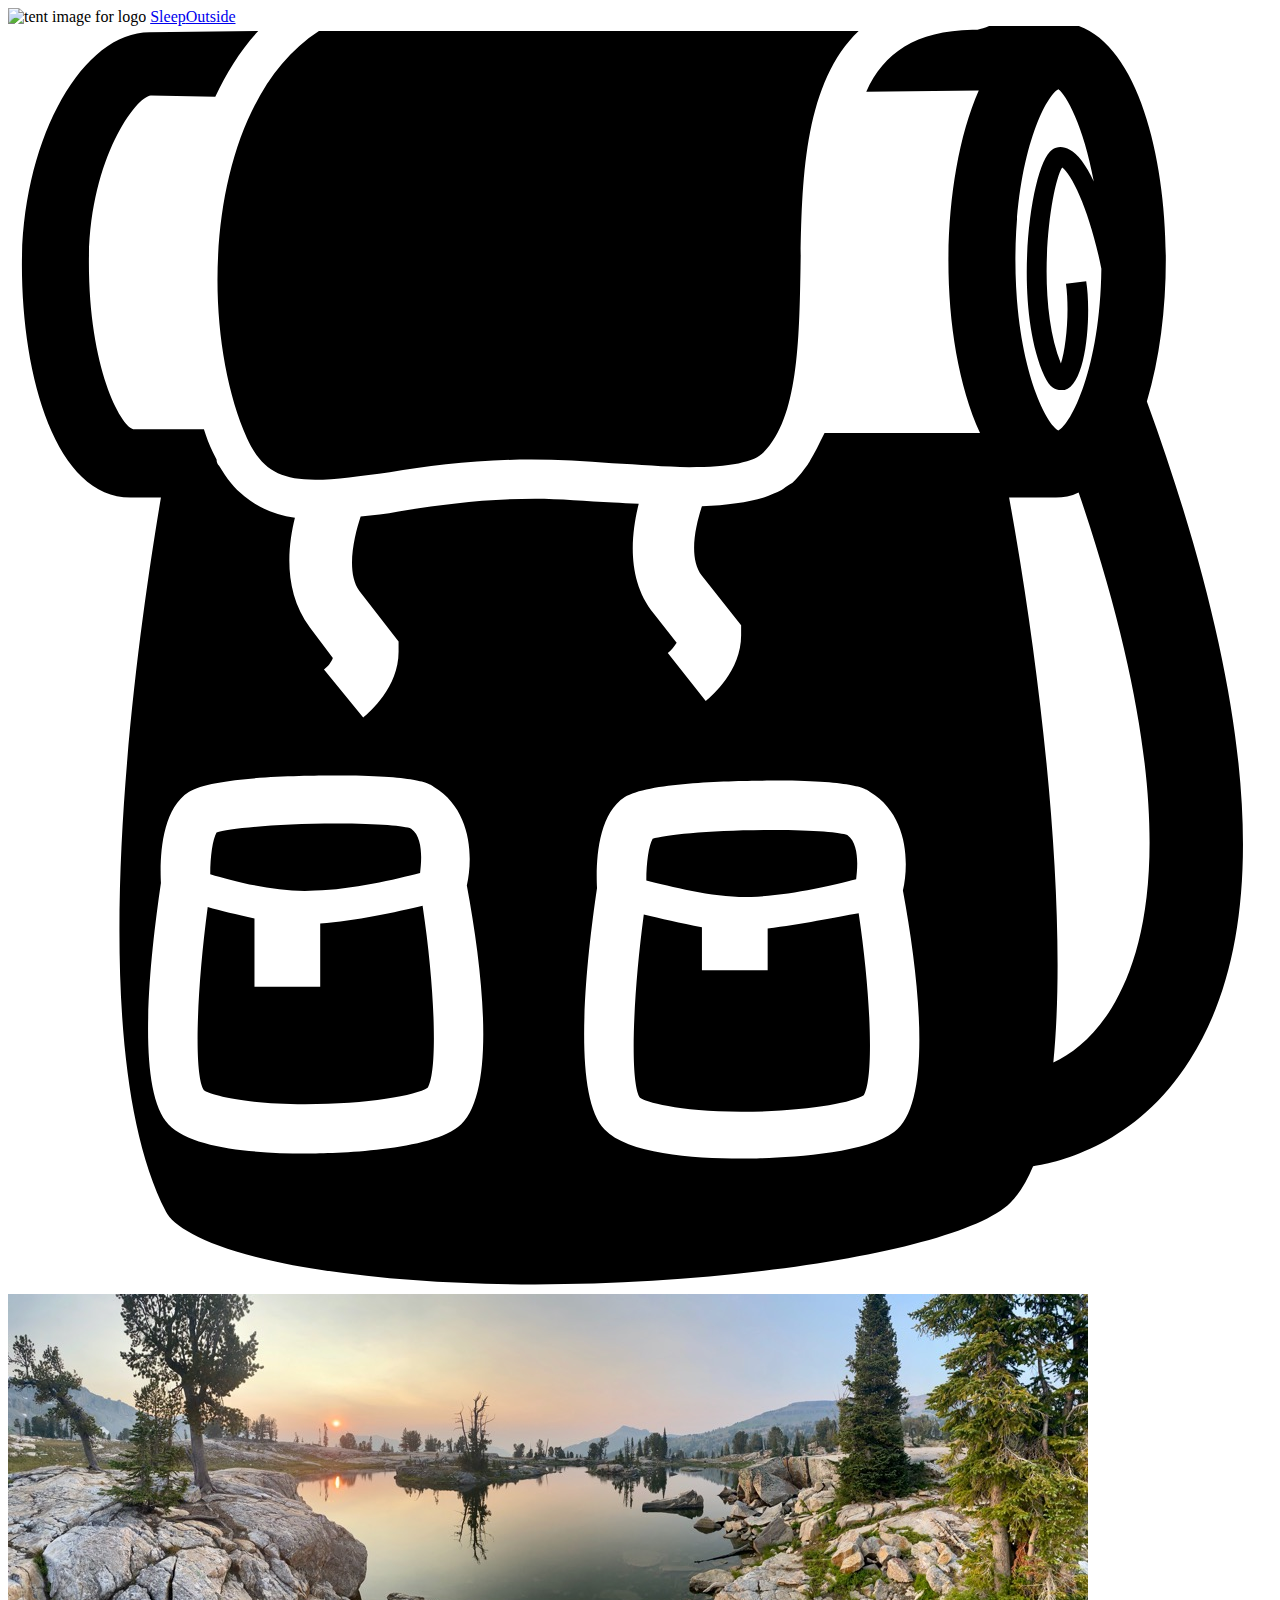
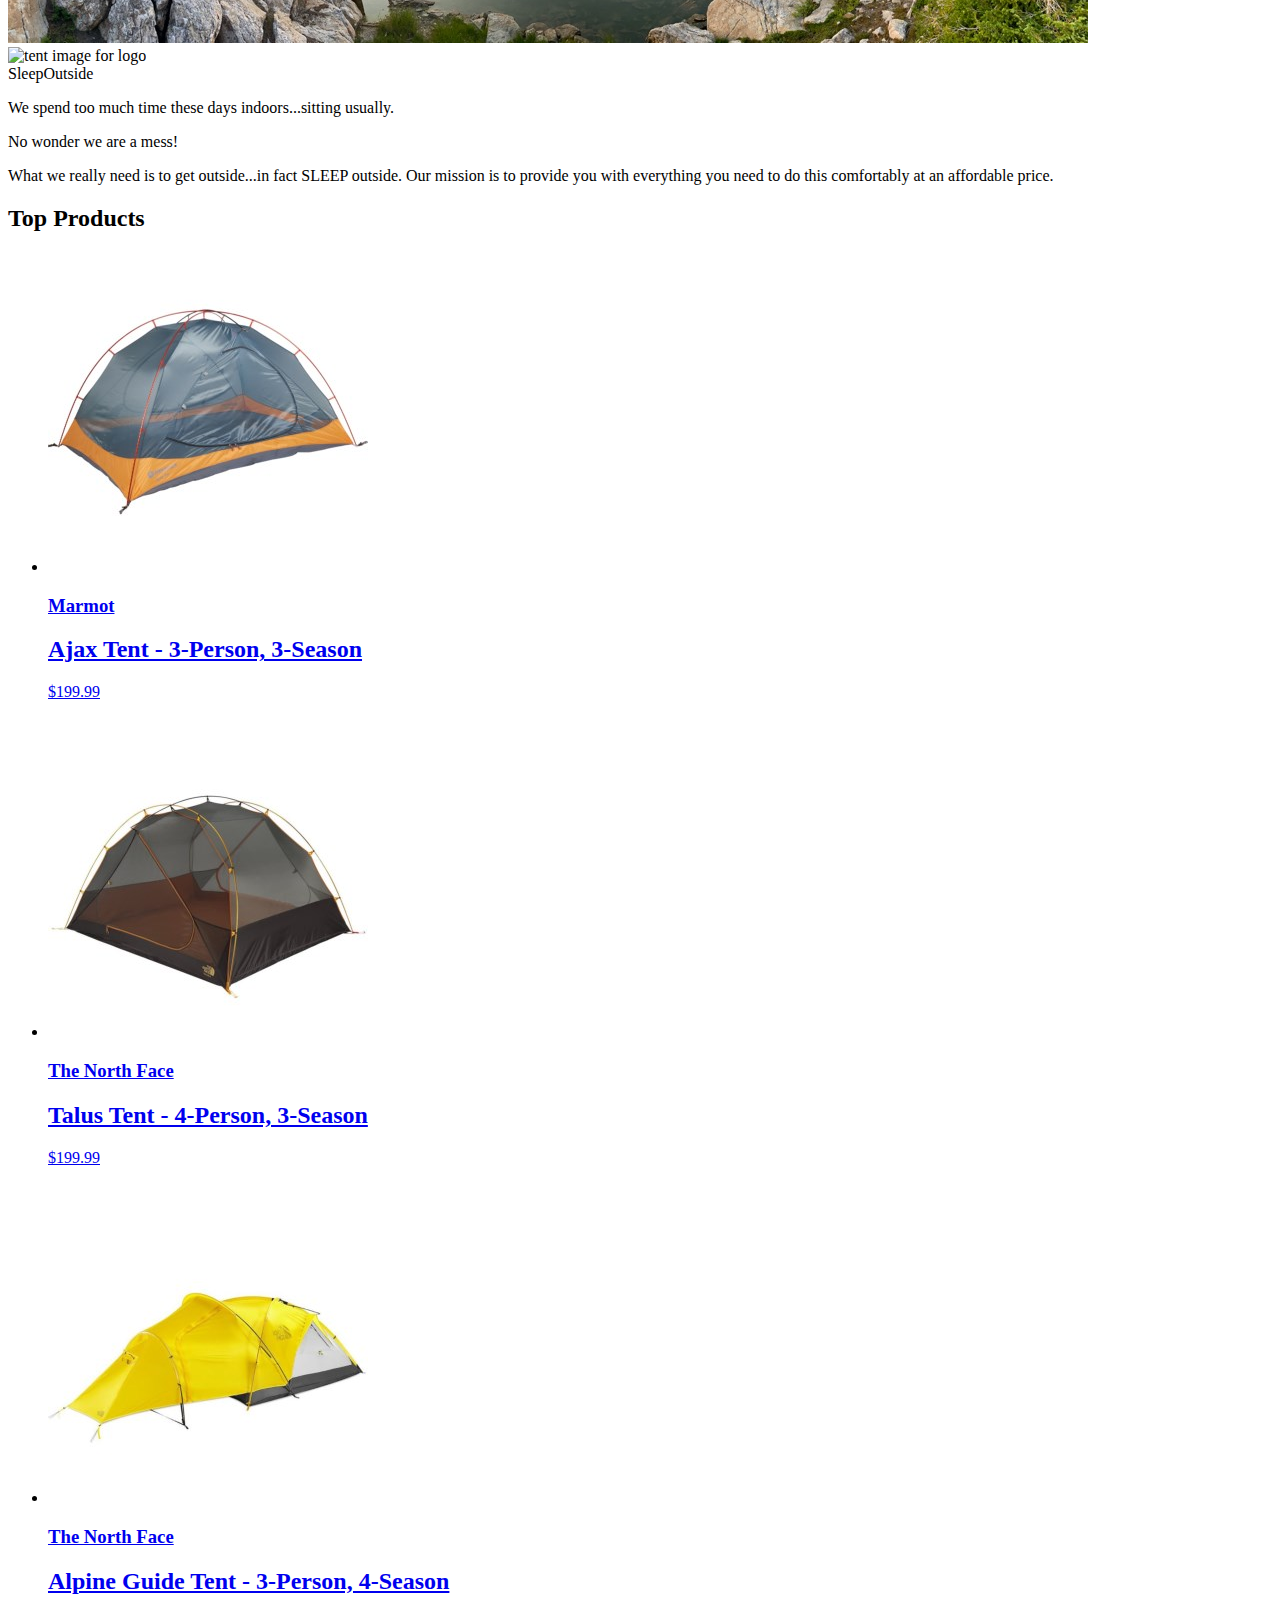
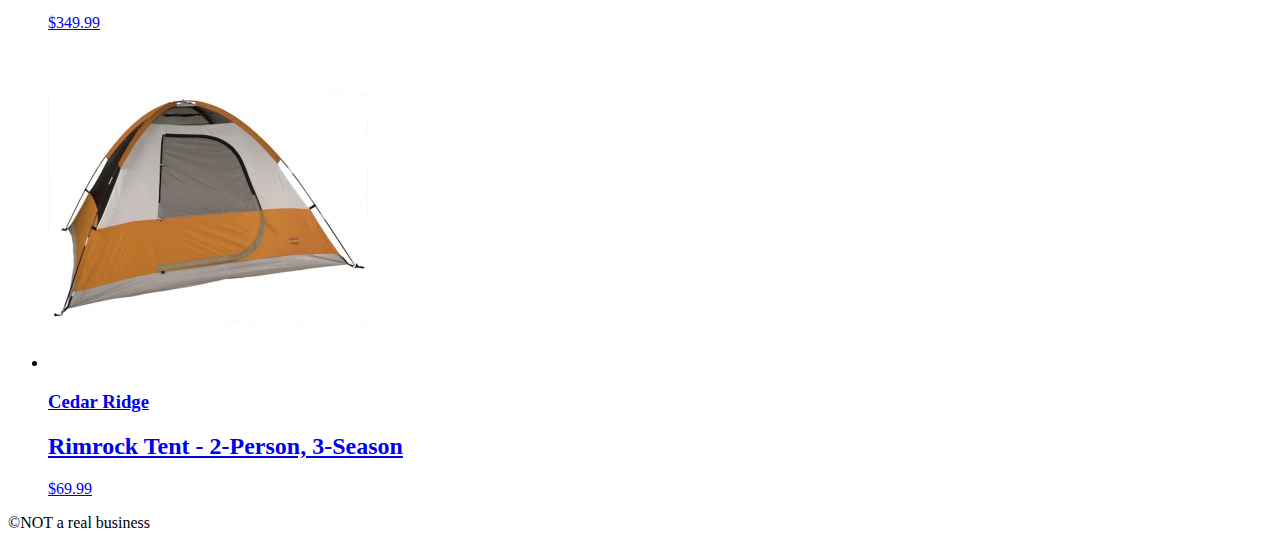
==== src/index.html @ aa7bad36 "Initial commit" ====
<!DOCTYPE html>
<html lang="en">
  <head>
    <meta charset="UTF-8" />
    <meta name="viewport" content="width=device-width, initial-scale=1.0" />
    <title>Sleep Outside | Home</title>
    <link rel="stylesheet" href="/css/style.css" />
  </head>
  <body>
    <header class="divider">
      <div class="logo">
        <img src="/images/noun_Tent_2517.svg" alt="tent image for logo">
        <a href="index.html"> Sleep<span class="highlight">Outside</span></a>
      </div>
      <div class="cart">
        <a href="cart/index.html">
          
          <svg xmlns="http://www.w3.org/2000/svg" viewBox="0 0 100 100">
            <path d="M18.9 32.6c1.1 2.4 2.5 3.3 5.4 3.3 1.6 0 3.6-0.3 5.9-0.6 3.2-0.5 6.9-1 11.2-1 2.1 0 4.3 0.1 6.4 0.3 2.1 0.1 4.2 0.3 6.1 0.3 3.2 0 5.2-0.4 5.9-1.2 2.7-2.7 2.8-8.8 2.9-14.6 0.1-6.7 0.2-14.5 4.6-18.7 -0.5 0-1 0-1.6 0 -14.2 0-37.5 0-41.1 0C15.6 6.2 14.9 23.6 18.9 32.6z"/>
              <path d="M90.1 29.7c1-3.3 1.5-7.3 1.5-11.2 0-9-2.7-18.8-8.6-18.8 -0.1 0-0.2 0-0.3 0L77.8-0.1c-0.3 0.2-0.8 0.3-1.1 0.4 0 0 0 0 0 0 -0.2 0-0.3 0-0.4 0 -4.5 0.1-7 1.8-8.4 4.9l8.9-0.1c-1.6 3.6-2.4 8.7-2.4 13.5 0 4.9 0.8 9.9 2.5 13.6l-12.3 0c-0.2 0.4-0.4 0.8-0.6 1.2 -0.2 0.4-0.4 0.7-0.6 1.1 -0.1 0.1-0.1 0.2-0.2 0.3 -0.3 0.4-0.5 0.7-0.9 1.1 0 0 0 0 0 0 0 0-0.1 0.1-0.1 0.1 -0.1 0.1-0.2 0.2-0.4 0.3 -0.2 0.1-0.4 0.3-0.6 0.4 0 0 0 0 0 0 -0.4 0.2-0.9 0.4-1.4 0.6 -1.3 0.4-2.9 0.6-4.9 0.7 -0.5 1.5-1.1 4.1 0 5.5l3.1 3.9 0 0.8c0 2.8-2.3 4.8-2.8 5.2l-3-3.8c0.3-0.2 0.5-0.5 0.7-0.8l-1.8-2.3c-2.2-2.7-1.8-6.3-1.2-8.7 -0.7 0-1.4-0.1-2-0.1 -2.1-0.1-4.3-0.3-6.2-0.3 -4.1 0-7.7 0.5-10.8 1 -1 0.2-2 0.3-3 0.4 -0.5 1.5-1.2 4.4-0.1 5.9l3.1 4 0 0.8c0 2.8-2.3 4.8-2.8 5.2l-3.1-3.8c0.3-0.2 0.6-0.6 0.7-0.9l-1.8-2.4c-2.1-2.8-1.8-6.3-1.2-8.7 -1.6-0.2-2.9-0.8-4-1.7h0c-0.8-0.6-1.4-1.4-2-2.4 -0.1-0.1-0.2-0.3-0.2-0.5 -0.1-0.2-0.2-0.4-0.3-0.6 -0.3-0.6-0.5-1.2-0.7-1.8l-5.6 0c-1-0.3-3.5-4.8-3.5-13.2 0-8.1 3.7-13.1 4.9-13.2L16.4 5.6c0.9-1.9 2-3.7 3.4-5.2L11.2 0.5c-5.4 0-10.1 8.6-10.1 18.4 0 8.9 2.7 18.4 8.6 18.4h2.4c-1.8 10.7-6.6 43 0.4 56.5 0.7 1.4 4.3 3.4 12.2 4.6 20.2 3.1 49.8-0.5 54.6-5.3 0.7-0.7 1.3-1.7 1.8-2.9 2-0.3 8.2-1.7 12.4-8.4C100.1 71.5 98.9 53.9 90.1 29.7zM35.6 87.1c-2.6 2-10.5 2.1-12.1 2.1 0 0 0 0 0 0 -3.9 0-9-0.4-10.8-2.3 -2.6-2.7-1.5-13-0.6-19.1 -0.1-1.9 0-5.8 2.2-7.2 1.9-1.2 8.7-1.3 11.6-1.3 6.4 0 7.4 0.6 7.8 0.9 3 1.8 3.1 5.6 2.6 7.8C37.7 75.5 38.6 84.8 35.6 87.1zM70.1 87.5c-2.6 2-10.5 2.1-12.1 2.1 0 0 0 0 0 0 -3.9 0-9-0.4-10.8-2.3 -2.6-2.7-1.5-13-0.6-19.1 -0.1-1.9 0-5.8 2.2-7.2 1.9-1.2 8.7-1.3 11.6-1.3 6.4 0 7.4 0.6 7.8 0.9 3 1.8 3.1 5.6 2.6 7.8C72.2 76 73.1 85.3 70.1 87.5zM85.9 12.3c-0.6-1.3-1.3-2.2-1.9-2.5 -0.5-0.3-1-0.3-1.4 0 -1.7 1.1-3.2 12.2-0.6 17.9 0.4 0.9 0.9 1.1 1.3 1.1 0.1 0 0.2 0 0.3 0 1.8-0.5 2.1-6.2 1.7-8.6l-1.6 0.2c0.3 2.2 0 5.1-0.4 6.3 -2.1-5.3-0.8-14.1 0.1-15.5 0.8 0.6 2.2 3.5 3.1 8 -0.1 7.9-2.4 12.3-3.4 12.8 -1-0.5-3.4-5.2-3.4-13.5 0-8.3 2.4-13 3.4-13.5C83.7 5.4 85.1 7.9 85.9 12.3zM87.3 77.7c-1.4 2.3-3.1 3.6-4.6 4.3 1.2-12.2-1-31-3.5-44.7h3.3c0.1 0 0.3 0 0.4 0 0.6 0 1.2-0.1 1.8-0.4C92.8 60.7 90.7 72.2 87.3 77.7z"/>
              <path d="M24.7 71v5h-5.2v-5.4c-1.4-0.3-2.7-0.6-3.7-0.9 -0.9 6.8-1.1 13.3-0.3 14.5 0.4 0.3 2.9 1.1 8 1.1h0c5 0 8.8-0.7 9.7-1.3 0.8-1.3 0.6-7.7-0.4-14.4C30.7 70.1 27.5 70.8 24.7 71z"/>
              <path d="M58.8 68.9c2.9-0.1 6.4-0.9 8.3-1.4 0.1-0.8 0.3-2.8-0.7-3.5 -0.5-0.2-2.5-0.4-5.9-0.4 -4.9 0-8.6 0.4-9.5 0.7 -0.3 0.5-0.5 1.9-0.5 3.3C52.5 68.1 56 69 58.8 68.9z"/>
              <path d="M24.3 68.4c2.9-0.1 6.4-0.9 8.3-1.4 0.1-0.8 0.3-2.8-0.7-3.5 -0.5-0.2-2.5-0.4-5.9-0.4 -4.9 0-8.6 0.4-9.5 0.7 -0.3 0.5-0.5 1.9-0.5 3.3C18 67.7 21.5 68.6 24.3 68.4z"/>
              <path d="M60.1 71.4v3.3h-5.2v-3.4c-1.7-0.3-3.3-0.7-4.6-1 -0.9 6.8-1.1 13.3-0.3 14.5 0.4 0.3 2.9 1.1 8 1.1h0c5 0 8.8-0.7 9.7-1.3 0.8-1.3 0.6-7.7-0.4-14.4C65.5 70.5 62.7 71.1 60.1 71.4z"/>
        
            <!-- <text x="0" y="115" fill="#000000" font-size="5px" font-weight="bold" font-family="'Helvetica Neue', Helvetica, Arial-Unicode, Arial, Sans-serif">Created by Natalia Woodroffe</text>
            <text x="0" y="120" fill="#000000" font-size="5px" font-weight="bold" font-family="'Helvetica Neue', Helvetica, Arial-Unicode, Arial, Sans-serif">from the Noun Project</text> -->
          </svg>
        </a>
      </div>
    </header>
    <main class="divider">
      <div class="hero">
        <img
          src="/images/banner-sm.jpg"
          srcset="images/banner-sm.jpg 500w, images/banner.jpg"
          alt="image of a high mountain lake"
        />
        <div class="logo logo--square">
          <img src="/images/noun_Tent_2517.svg" alt="tent image for logo">
          <div>Sleep<span class="highlight">Outside</span></div>
        </div>
      </div>
      <section class="mission">
        <p>We spend too much time these days indoors...sitting usually.</p>
        <p>No wonder we are a mess!</p>
        <p>
          What we really need is to get outside...in fact SLEEP outside. Our
          mission is to provide you with everything you need to do this
          comfortably at an affordable price.
        </p>
      </section>
      <section class="products">
        <h2>Top Products</h2>
        <ul class="product-list">
          <li class="product-card">
            <a href="product_pages/marmot-ajax-3.html">
            <img
              src="images/tents/marmot-ajax-tent-3-person-3-season-in-pale-pumpkin-terracotta~p~880rr_01~320.jpg"
              alt="Marmot Ajax tent"
            />
            <h3 class="card__brand">Marmot</h3>
            <h2 class="card__name">Ajax Tent - 3-Person, 3-Season</h2>
            <p class="product-card__price">$199.99</p></a>
          </li>
          <li class="product-card">
            <a href="product_pages/northface-talus-4.html">
            <img
              src="images/tents/the-north-face-talus-tent-4-person-3-season-in-golden-oak-saffron-yellow~p~985rf_01~320.jpg"
              alt="Talus Tent - 4-Person, 3-Season"
            />
            <h3 class="card__brand">The North Face</h3>
            <h2 class="card__name">Talus Tent - 4-Person, 3-Season</h2>
            <p class="product-card__price">$199.99</p></a>
            </li>
          </li>
          <li class="product-card">
            <a href="product_pages/northface-alpine-3.html">
            <img
              src="images/tents/the-north-face-alpine-guide-tent-3-person-4-season-in-canary-yellow-high-rise-grey~p~985pr_01~320.jpg"
              alt="Alpine Guide Tent - 3-Person, 4-Season"
            />
            <h3 class="card__brand">The North Face</h3>
            <h2 class="card__name">
              Alpine Guide Tent - 3-Person, 4-Season
            </h2>
            <p class="product-card__price">$349.99</p></a>
          </li>
          <li class="product-card">
            <a href="product_pages/cedar-ridge-rimrock-2.html">
            <img
              src="images/tents/cedar-ridge-rimrock-tent-2-person-3-season-in-rust-clay~p~344yj_01~320.jpg"
              alt="Rimrock Tent - 2-Person, 3-Season"
            />
            <h3 class="card__brand">Cedar Ridge</h3>
            <h2 class="card__name">
              Rimrock Tent - 2-Person, 3-Season
            </h2>
            <p class="product-card__price">$69.99</p></a>
          </li>
        </ul>
      </section>
    </main>
    <footer>&copy;NOT a real business</footer>
  </body>
</html>
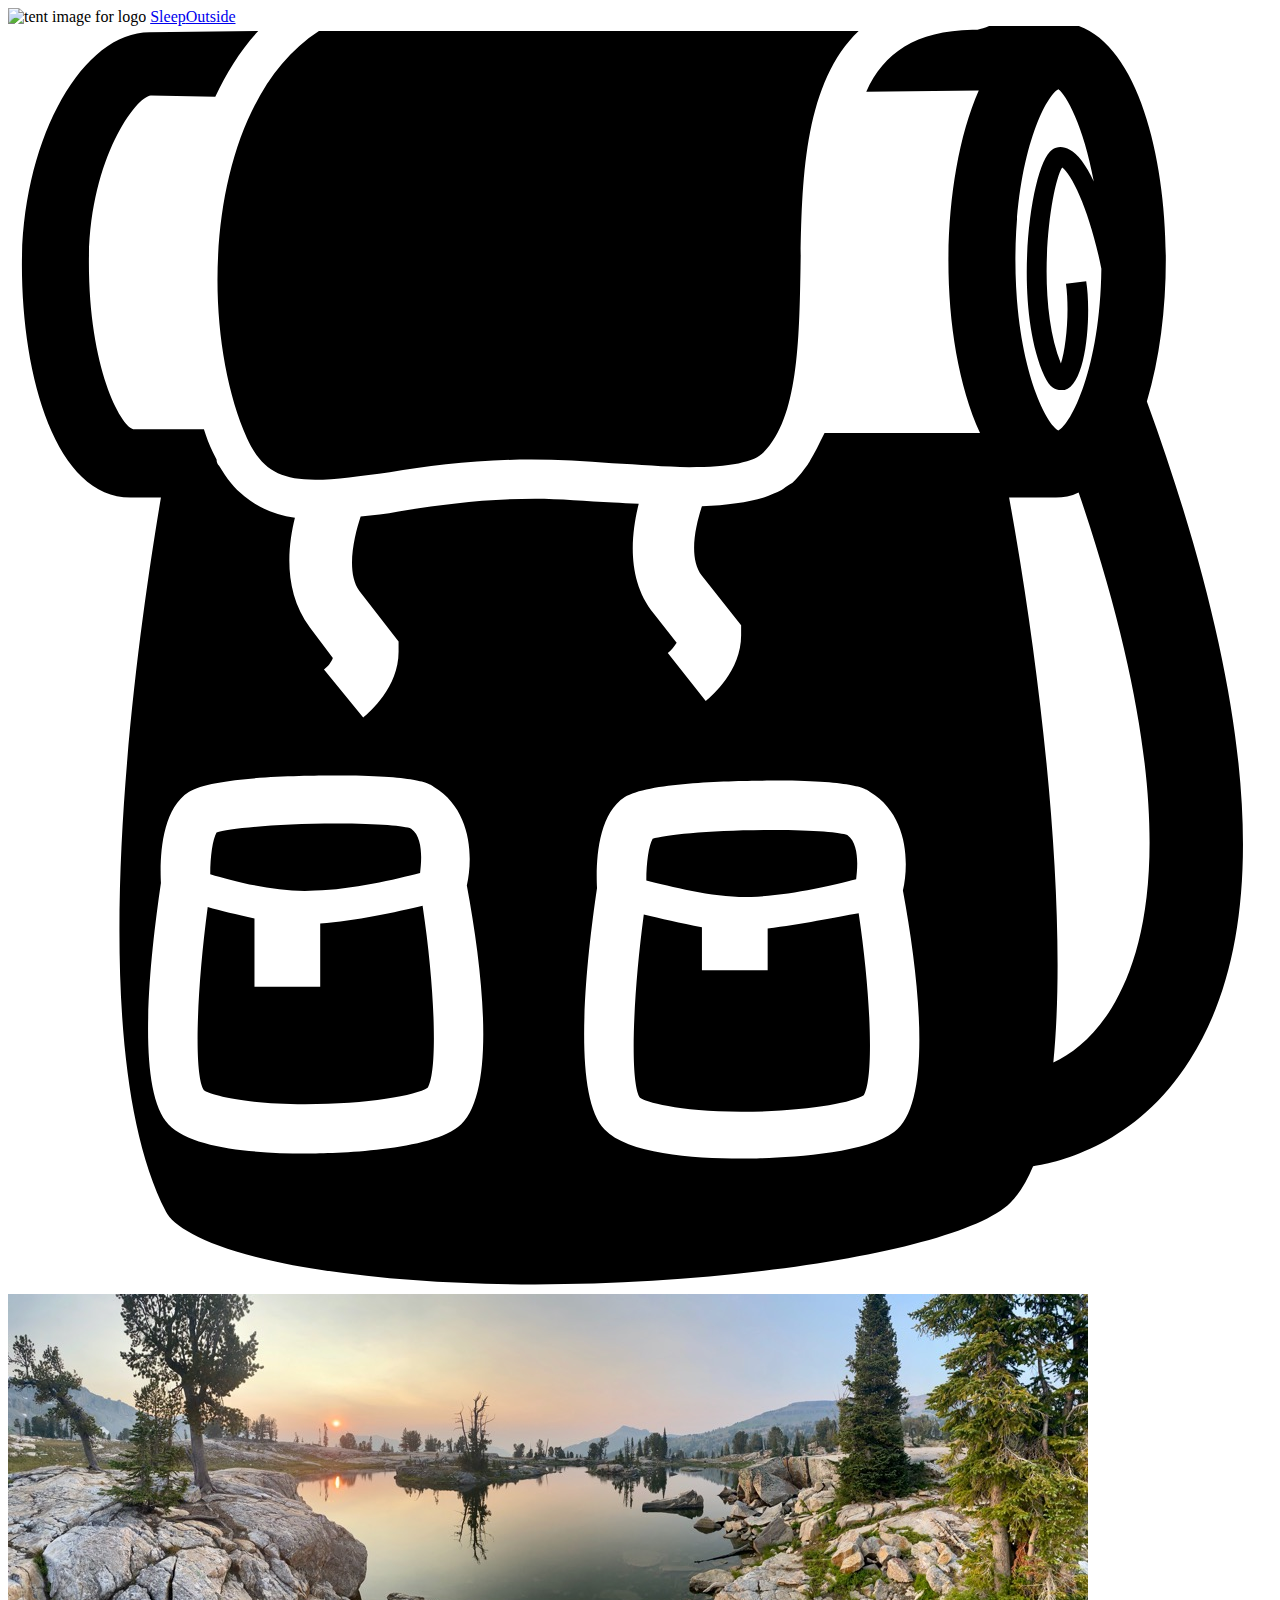
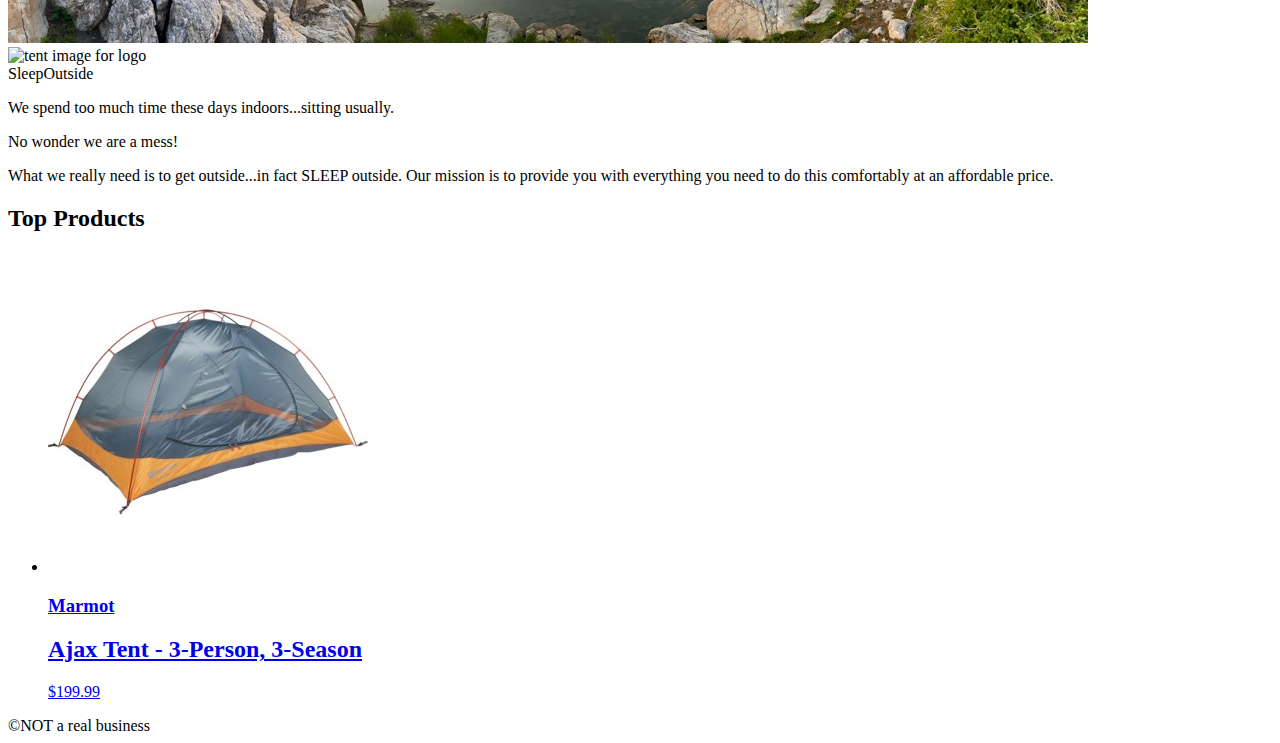
==== commit a8062e00: "completed dynamic product list" ====
--- a/src/index.html
+++ b/src/index.html
@@ -5,24 +5,36 @@
     <meta name="viewport" content="width=device-width, initial-scale=1.0" />
     <title>Sleep Outside | Home</title>
     <link rel="stylesheet" href="/css/style.css" />
+    <script src="./js/main.js" type="module"></script>
   </head>
   <body>
     <header class="divider">
       <div class="logo">
-        <img src="/images/noun_Tent_2517.svg" alt="tent image for logo">
+        <img src="/images/noun_Tent_2517.svg" alt="tent image for logo" />
         <a href="index.html"> Sleep<span class="highlight">Outside</span></a>
       </div>
       <div class="cart">
         <a href="cart/index.html">
-          
           <svg xmlns="http://www.w3.org/2000/svg" viewBox="0 0 100 100">
-            <path d="M18.9 32.6c1.1 2.4 2.5 3.3 5.4 3.3 1.6 0 3.6-0.3 5.9-0.6 3.2-0.5 6.9-1 11.2-1 2.1 0 4.3 0.1 6.4 0.3 2.1 0.1 4.2 0.3 6.1 0.3 3.2 0 5.2-0.4 5.9-1.2 2.7-2.7 2.8-8.8 2.9-14.6 0.1-6.7 0.2-14.5 4.6-18.7 -0.5 0-1 0-1.6 0 -14.2 0-37.5 0-41.1 0C15.6 6.2 14.9 23.6 18.9 32.6z"/>
-              <path d="M90.1 29.7c1-3.3 1.5-7.3 1.5-11.2 0-9-2.7-18.8-8.6-18.8 -0.1 0-0.2 0-0.3 0L77.8-0.1c-0.3 0.2-0.8 0.3-1.1 0.4 0 0 0 0 0 0 -0.2 0-0.3 0-0.4 0 -4.5 0.1-7 1.8-8.4 4.9l8.9-0.1c-1.6 3.6-2.4 8.7-2.4 13.5 0 4.9 0.8 9.9 2.5 13.6l-12.3 0c-0.2 0.4-0.4 0.8-0.6 1.2 -0.2 0.4-0.4 0.7-0.6 1.1 -0.1 0.1-0.1 0.2-0.2 0.3 -0.3 0.4-0.5 0.7-0.9 1.1 0 0 0 0 0 0 0 0-0.1 0.1-0.1 0.1 -0.1 0.1-0.2 0.2-0.4 0.3 -0.2 0.1-0.4 0.3-0.6 0.4 0 0 0 0 0 0 -0.4 0.2-0.9 0.4-1.4 0.6 -1.3 0.4-2.9 0.6-4.9 0.7 -0.5 1.5-1.1 4.1 0 5.5l3.1 3.9 0 0.8c0 2.8-2.3 4.8-2.8 5.2l-3-3.8c0.3-0.2 0.5-0.5 0.7-0.8l-1.8-2.3c-2.2-2.7-1.8-6.3-1.2-8.7 -0.7 0-1.4-0.1-2-0.1 -2.1-0.1-4.3-0.3-6.2-0.3 -4.1 0-7.7 0.5-10.8 1 -1 0.2-2 0.3-3 0.4 -0.5 1.5-1.2 4.4-0.1 5.9l3.1 4 0 0.8c0 2.8-2.3 4.8-2.8 5.2l-3.1-3.8c0.3-0.2 0.6-0.6 0.7-0.9l-1.8-2.4c-2.1-2.8-1.8-6.3-1.2-8.7 -1.6-0.2-2.9-0.8-4-1.7h0c-0.8-0.6-1.4-1.4-2-2.4 -0.1-0.1-0.2-0.3-0.2-0.5 -0.1-0.2-0.2-0.4-0.3-0.6 -0.3-0.6-0.5-1.2-0.7-1.8l-5.6 0c-1-0.3-3.5-4.8-3.5-13.2 0-8.1 3.7-13.1 4.9-13.2L16.4 5.6c0.9-1.9 2-3.7 3.4-5.2L11.2 0.5c-5.4 0-10.1 8.6-10.1 18.4 0 8.9 2.7 18.4 8.6 18.4h2.4c-1.8 10.7-6.6 43 0.4 56.5 0.7 1.4 4.3 3.4 12.2 4.6 20.2 3.1 49.8-0.5 54.6-5.3 0.7-0.7 1.3-1.7 1.8-2.9 2-0.3 8.2-1.7 12.4-8.4C100.1 71.5 98.9 53.9 90.1 29.7zM35.6 87.1c-2.6 2-10.5 2.1-12.1 2.1 0 0 0 0 0 0 -3.9 0-9-0.4-10.8-2.3 -2.6-2.7-1.5-13-0.6-19.1 -0.1-1.9 0-5.8 2.2-7.2 1.9-1.2 8.7-1.3 11.6-1.3 6.4 0 7.4 0.6 7.8 0.9 3 1.8 3.1 5.6 2.6 7.8C37.7 75.5 38.6 84.8 35.6 87.1zM70.1 87.5c-2.6 2-10.5 2.1-12.1 2.1 0 0 0 0 0 0 -3.9 0-9-0.4-10.8-2.3 -2.6-2.7-1.5-13-0.6-19.1 -0.1-1.9 0-5.8 2.2-7.2 1.9-1.2 8.7-1.3 11.6-1.3 6.4 0 7.4 0.6 7.8 0.9 3 1.8 3.1 5.6 2.6 7.8C72.2 76 73.1 85.3 70.1 87.5zM85.9 12.3c-0.6-1.3-1.3-2.2-1.9-2.5 -0.5-0.3-1-0.3-1.4 0 -1.7 1.1-3.2 12.2-0.6 17.9 0.4 0.9 0.9 1.1 1.3 1.1 0.1 0 0.2 0 0.3 0 1.8-0.5 2.1-6.2 1.7-8.6l-1.6 0.2c0.3 2.2 0 5.1-0.4 6.3 -2.1-5.3-0.8-14.1 0.1-15.5 0.8 0.6 2.2 3.5 3.1 8 -0.1 7.9-2.4 12.3-3.4 12.8 -1-0.5-3.4-5.2-3.4-13.5 0-8.3 2.4-13 3.4-13.5C83.7 5.4 85.1 7.9 85.9 12.3zM87.3 77.7c-1.4 2.3-3.1 3.6-4.6 4.3 1.2-12.2-1-31-3.5-44.7h3.3c0.1 0 0.3 0 0.4 0 0.6 0 1.2-0.1 1.8-0.4C92.8 60.7 90.7 72.2 87.3 77.7z"/>
-              <path d="M24.7 71v5h-5.2v-5.4c-1.4-0.3-2.7-0.6-3.7-0.9 -0.9 6.8-1.1 13.3-0.3 14.5 0.4 0.3 2.9 1.1 8 1.1h0c5 0 8.8-0.7 9.7-1.3 0.8-1.3 0.6-7.7-0.4-14.4C30.7 70.1 27.5 70.8 24.7 71z"/>
-              <path d="M58.8 68.9c2.9-0.1 6.4-0.9 8.3-1.4 0.1-0.8 0.3-2.8-0.7-3.5 -0.5-0.2-2.5-0.4-5.9-0.4 -4.9 0-8.6 0.4-9.5 0.7 -0.3 0.5-0.5 1.9-0.5 3.3C52.5 68.1 56 69 58.8 68.9z"/>
-              <path d="M24.3 68.4c2.9-0.1 6.4-0.9 8.3-1.4 0.1-0.8 0.3-2.8-0.7-3.5 -0.5-0.2-2.5-0.4-5.9-0.4 -4.9 0-8.6 0.4-9.5 0.7 -0.3 0.5-0.5 1.9-0.5 3.3C18 67.7 21.5 68.6 24.3 68.4z"/>
-              <path d="M60.1 71.4v3.3h-5.2v-3.4c-1.7-0.3-3.3-0.7-4.6-1 -0.9 6.8-1.1 13.3-0.3 14.5 0.4 0.3 2.9 1.1 8 1.1h0c5 0 8.8-0.7 9.7-1.3 0.8-1.3 0.6-7.7-0.4-14.4C65.5 70.5 62.7 71.1 60.1 71.4z"/>
-        
+            <path
+              d="M18.9 32.6c1.1 2.4 2.5 3.3 5.4 3.3 1.6 0 3.6-0.3 5.9-0.6 3.2-0.5 6.9-1 11.2-1 2.1 0 4.3 0.1 6.4 0.3 2.1 0.1 4.2 0.3 6.1 0.3 3.2 0 5.2-0.4 5.9-1.2 2.7-2.7 2.8-8.8 2.9-14.6 0.1-6.7 0.2-14.5 4.6-18.7 -0.5 0-1 0-1.6 0 -14.2 0-37.5 0-41.1 0C15.6 6.2 14.9 23.6 18.9 32.6z"
+            />
+            <path
+              d="M90.1 29.7c1-3.3 1.5-7.3 1.5-11.2 0-9-2.7-18.8-8.6-18.8 -0.1 0-0.2 0-0.3 0L77.8-0.1c-0.3 0.2-0.8 0.3-1.1 0.4 0 0 0 0 0 0 -0.2 0-0.3 0-0.4 0 -4.5 0.1-7 1.8-8.4 4.9l8.9-0.1c-1.6 3.6-2.4 8.7-2.4 13.5 0 4.9 0.8 9.9 2.5 13.6l-12.3 0c-0.2 0.4-0.4 0.8-0.6 1.2 -0.2 0.4-0.4 0.7-0.6 1.1 -0.1 0.1-0.1 0.2-0.2 0.3 -0.3 0.4-0.5 0.7-0.9 1.1 0 0 0 0 0 0 0 0-0.1 0.1-0.1 0.1 -0.1 0.1-0.2 0.2-0.4 0.3 -0.2 0.1-0.4 0.3-0.6 0.4 0 0 0 0 0 0 -0.4 0.2-0.9 0.4-1.4 0.6 -1.3 0.4-2.9 0.6-4.9 0.7 -0.5 1.5-1.1 4.1 0 5.5l3.1 3.9 0 0.8c0 2.8-2.3 4.8-2.8 5.2l-3-3.8c0.3-0.2 0.5-0.5 0.7-0.8l-1.8-2.3c-2.2-2.7-1.8-6.3-1.2-8.7 -0.7 0-1.4-0.1-2-0.1 -2.1-0.1-4.3-0.3-6.2-0.3 -4.1 0-7.7 0.5-10.8 1 -1 0.2-2 0.3-3 0.4 -0.5 1.5-1.2 4.4-0.1 5.9l3.1 4 0 0.8c0 2.8-2.3 4.8-2.8 5.2l-3.1-3.8c0.3-0.2 0.6-0.6 0.7-0.9l-1.8-2.4c-2.1-2.8-1.8-6.3-1.2-8.7 -1.6-0.2-2.9-0.8-4-1.7h0c-0.8-0.6-1.4-1.4-2-2.4 -0.1-0.1-0.2-0.3-0.2-0.5 -0.1-0.2-0.2-0.4-0.3-0.6 -0.3-0.6-0.5-1.2-0.7-1.8l-5.6 0c-1-0.3-3.5-4.8-3.5-13.2 0-8.1 3.7-13.1 4.9-13.2L16.4 5.6c0.9-1.9 2-3.7 3.4-5.2L11.2 0.5c-5.4 0-10.1 8.6-10.1 18.4 0 8.9 2.7 18.4 8.6 18.4h2.4c-1.8 10.7-6.6 43 0.4 56.5 0.7 1.4 4.3 3.4 12.2 4.6 20.2 3.1 49.8-0.5 54.6-5.3 0.7-0.7 1.3-1.7 1.8-2.9 2-0.3 8.2-1.7 12.4-8.4C100.1 71.5 98.9 53.9 90.1 29.7zM35.6 87.1c-2.6 2-10.5 2.1-12.1 2.1 0 0 0 0 0 0 -3.9 0-9-0.4-10.8-2.3 -2.6-2.7-1.5-13-0.6-19.1 -0.1-1.9 0-5.8 2.2-7.2 1.9-1.2 8.7-1.3 11.6-1.3 6.4 0 7.4 0.6 7.8 0.9 3 1.8 3.1 5.6 2.6 7.8C37.7 75.5 38.6 84.8 35.6 87.1zM70.1 87.5c-2.6 2-10.5 2.1-12.1 2.1 0 0 0 0 0 0 -3.9 0-9-0.4-10.8-2.3 -2.6-2.7-1.5-13-0.6-19.1 -0.1-1.9 0-5.8 2.2-7.2 1.9-1.2 8.7-1.3 11.6-1.3 6.4 0 7.4 0.6 7.8 0.9 3 1.8 3.1 5.6 2.6 7.8C72.2 76 73.1 85.3 70.1 87.5zM85.9 12.3c-0.6-1.3-1.3-2.2-1.9-2.5 -0.5-0.3-1-0.3-1.4 0 -1.7 1.1-3.2 12.2-0.6 17.9 0.4 0.9 0.9 1.1 1.3 1.1 0.1 0 0.2 0 0.3 0 1.8-0.5 2.1-6.2 1.7-8.6l-1.6 0.2c0.3 2.2 0 5.1-0.4 6.3 -2.1-5.3-0.8-14.1 0.1-15.5 0.8 0.6 2.2 3.5 3.1 8 -0.1 7.9-2.4 12.3-3.4 12.8 -1-0.5-3.4-5.2-3.4-13.5 0-8.3 2.4-13 3.4-13.5C83.7 5.4 85.1 7.9 85.9 12.3zM87.3 77.7c-1.4 2.3-3.1 3.6-4.6 4.3 1.2-12.2-1-31-3.5-44.7h3.3c0.1 0 0.3 0 0.4 0 0.6 0 1.2-0.1 1.8-0.4C92.8 60.7 90.7 72.2 87.3 77.7z"
+            />
+            <path
+              d="M24.7 71v5h-5.2v-5.4c-1.4-0.3-2.7-0.6-3.7-0.9 -0.9 6.8-1.1 13.3-0.3 14.5 0.4 0.3 2.9 1.1 8 1.1h0c5 0 8.8-0.7 9.7-1.3 0.8-1.3 0.6-7.7-0.4-14.4C30.7 70.1 27.5 70.8 24.7 71z"
+            />
+            <path
+              d="M58.8 68.9c2.9-0.1 6.4-0.9 8.3-1.4 0.1-0.8 0.3-2.8-0.7-3.5 -0.5-0.2-2.5-0.4-5.9-0.4 -4.9 0-8.6 0.4-9.5 0.7 -0.3 0.5-0.5 1.9-0.5 3.3C52.5 68.1 56 69 58.8 68.9z"
+            />
+            <path
+              d="M24.3 68.4c2.9-0.1 6.4-0.9 8.3-1.4 0.1-0.8 0.3-2.8-0.7-3.5 -0.5-0.2-2.5-0.4-5.9-0.4 -4.9 0-8.6 0.4-9.5 0.7 -0.3 0.5-0.5 1.9-0.5 3.3C18 67.7 21.5 68.6 24.3 68.4z"
+            />
+            <path
+              d="M60.1 71.4v3.3h-5.2v-3.4c-1.7-0.3-3.3-0.7-4.6-1 -0.9 6.8-1.1 13.3-0.3 14.5 0.4 0.3 2.9 1.1 8 1.1h0c5 0 8.8-0.7 9.7-1.3 0.8-1.3 0.6-7.7-0.4-14.4C65.5 70.5 62.7 71.1 60.1 71.4z"
+            />
+
             <!-- <text x="0" y="115" fill="#000000" font-size="5px" font-weight="bold" font-family="'Helvetica Neue', Helvetica, Arial-Unicode, Arial, Sans-serif">Created by Natalia Woodroffe</text>
             <text x="0" y="120" fill="#000000" font-size="5px" font-weight="bold" font-family="'Helvetica Neue', Helvetica, Arial-Unicode, Arial, Sans-serif">from the Noun Project</text> -->
           </svg>
@@ -37,7 +49,7 @@
           alt="image of a high mountain lake"
         />
         <div class="logo logo--square">
-          <img src="/images/noun_Tent_2517.svg" alt="tent image for logo">
+          <img src="/images/noun_Tent_2517.svg" alt="tent image for logo" />
           <div>Sleep<span class="highlight">Outside</span></div>
         </div>
       </div>
@@ -54,49 +66,15 @@
         <h2>Top Products</h2>
         <ul class="product-list">
           <li class="product-card">
-            <a href="product_pages/marmot-ajax-3.html">
-            <img
-              src="images/tents/marmot-ajax-tent-3-person-3-season-in-pale-pumpkin-terracotta~p~880rr_01~320.jpg"
-              alt="Marmot Ajax tent"
-            />
-            <h3 class="card__brand">Marmot</h3>
-            <h2 class="card__name">Ajax Tent - 3-Person, 3-Season</h2>
-            <p class="product-card__price">$199.99</p></a>
-          </li>
-          <li class="product-card">
-            <a href="product_pages/northface-talus-4.html">
-            <img
-              src="images/tents/the-north-face-talus-tent-4-person-3-season-in-golden-oak-saffron-yellow~p~985rf_01~320.jpg"
-              alt="Talus Tent - 4-Person, 3-Season"
-            />
-            <h3 class="card__brand">The North Face</h3>
-            <h2 class="card__name">Talus Tent - 4-Person, 3-Season</h2>
-            <p class="product-card__price">$199.99</p></a>
-            </li>
-          </li>
-          <li class="product-card">
-            <a href="product_pages/northface-alpine-3.html">
-            <img
-              src="images/tents/the-north-face-alpine-guide-tent-3-person-4-season-in-canary-yellow-high-rise-grey~p~985pr_01~320.jpg"
-              alt="Alpine Guide Tent - 3-Person, 4-Season"
-            />
-            <h3 class="card__brand">The North Face</h3>
-            <h2 class="card__name">
-              Alpine Guide Tent - 3-Person, 4-Season
-            </h2>
-            <p class="product-card__price">$349.99</p></a>
-          </li>
-          <li class="product-card">
-            <a href="product_pages/cedar-ridge-rimrock-2.html">
-            <img
-              src="images/tents/cedar-ridge-rimrock-tent-2-person-3-season-in-rust-clay~p~344yj_01~320.jpg"
-              alt="Rimrock Tent - 2-Person, 3-Season"
-            />
-            <h3 class="card__brand">Cedar Ridge</h3>
-            <h2 class="card__name">
-              Rimrock Tent - 2-Person, 3-Season
-            </h2>
-            <p class="product-card__price">$69.99</p></a>
+            <a href="product_pages/index.html?product=880RR">
+              <img
+                src="images/tents/marmot-ajax-tent-3-person-3-season-in-pale-pumpkin-terracotta~p~880rr_01~320.jpg"
+                alt="Marmot Ajax tent"
+              />
+              <h3 class="card__brand">Marmot</h3>
+              <h2 class="card__name">Ajax Tent - 3-Person, 3-Season</h2>
+              <p class="product-card__price">$199.99</p></a
+            >
           </li>
         </ul>
       </section>
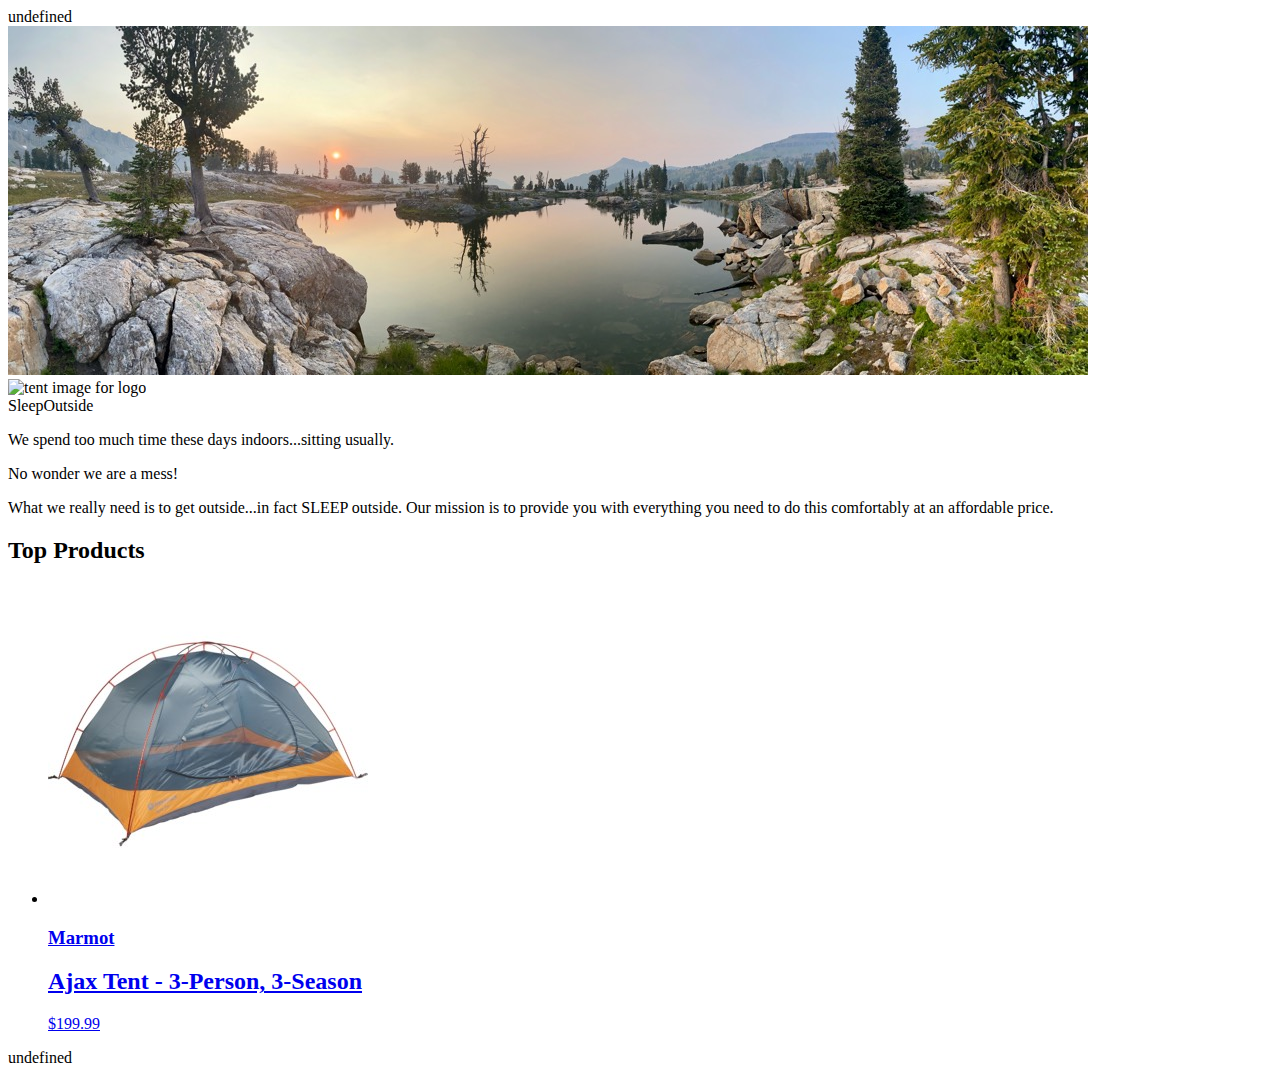
==== commit 3b498b3e: "Complete dynamic footer and header" ====
--- a/src/index.html
+++ b/src/index.html
@@ -8,39 +8,7 @@
     <script src="./js/main.js" type="module"></script>
   </head>
   <body>
-    <header class="divider">
-      <div class="logo">
-        <img src="/images/noun_Tent_2517.svg" alt="tent image for logo" />
-        <a href="index.html"> Sleep<span class="highlight">Outside</span></a>
-      </div>
-      <div class="cart">
-        <a href="cart/index.html">
-          <svg xmlns="http://www.w3.org/2000/svg" viewBox="0 0 100 100">
-            <path
-              d="M18.9 32.6c1.1 2.4 2.5 3.3 5.4 3.3 1.6 0 3.6-0.3 5.9-0.6 3.2-0.5 6.9-1 11.2-1 2.1 0 4.3 0.1 6.4 0.3 2.1 0.1 4.2 0.3 6.1 0.3 3.2 0 5.2-0.4 5.9-1.2 2.7-2.7 2.8-8.8 2.9-14.6 0.1-6.7 0.2-14.5 4.6-18.7 -0.5 0-1 0-1.6 0 -14.2 0-37.5 0-41.1 0C15.6 6.2 14.9 23.6 18.9 32.6z"
-            />
-            <path
-              d="M90.1 29.7c1-3.3 1.5-7.3 1.5-11.2 0-9-2.7-18.8-8.6-18.8 -0.1 0-0.2 0-0.3 0L77.8-0.1c-0.3 0.2-0.8 0.3-1.1 0.4 0 0 0 0 0 0 -0.2 0-0.3 0-0.4 0 -4.5 0.1-7 1.8-8.4 4.9l8.9-0.1c-1.6 3.6-2.4 8.7-2.4 13.5 0 4.9 0.8 9.9 2.5 13.6l-12.3 0c-0.2 0.4-0.4 0.8-0.6 1.2 -0.2 0.4-0.4 0.7-0.6 1.1 -0.1 0.1-0.1 0.2-0.2 0.3 -0.3 0.4-0.5 0.7-0.9 1.1 0 0 0 0 0 0 0 0-0.1 0.1-0.1 0.1 -0.1 0.1-0.2 0.2-0.4 0.3 -0.2 0.1-0.4 0.3-0.6 0.4 0 0 0 0 0 0 -0.4 0.2-0.9 0.4-1.4 0.6 -1.3 0.4-2.9 0.6-4.9 0.7 -0.5 1.5-1.1 4.1 0 5.5l3.1 3.9 0 0.8c0 2.8-2.3 4.8-2.8 5.2l-3-3.8c0.3-0.2 0.5-0.5 0.7-0.8l-1.8-2.3c-2.2-2.7-1.8-6.3-1.2-8.7 -0.7 0-1.4-0.1-2-0.1 -2.1-0.1-4.3-0.3-6.2-0.3 -4.1 0-7.7 0.5-10.8 1 -1 0.2-2 0.3-3 0.4 -0.5 1.5-1.2 4.4-0.1 5.9l3.1 4 0 0.8c0 2.8-2.3 4.8-2.8 5.2l-3.1-3.8c0.3-0.2 0.6-0.6 0.7-0.9l-1.8-2.4c-2.1-2.8-1.8-6.3-1.2-8.7 -1.6-0.2-2.9-0.8-4-1.7h0c-0.8-0.6-1.4-1.4-2-2.4 -0.1-0.1-0.2-0.3-0.2-0.5 -0.1-0.2-0.2-0.4-0.3-0.6 -0.3-0.6-0.5-1.2-0.7-1.8l-5.6 0c-1-0.3-3.5-4.8-3.5-13.2 0-8.1 3.7-13.1 4.9-13.2L16.4 5.6c0.9-1.9 2-3.7 3.4-5.2L11.2 0.5c-5.4 0-10.1 8.6-10.1 18.4 0 8.9 2.7 18.4 8.6 18.4h2.4c-1.8 10.7-6.6 43 0.4 56.5 0.7 1.4 4.3 3.4 12.2 4.6 20.2 3.1 49.8-0.5 54.6-5.3 0.7-0.7 1.3-1.7 1.8-2.9 2-0.3 8.2-1.7 12.4-8.4C100.1 71.5 98.9 53.9 90.1 29.7zM35.6 87.1c-2.6 2-10.5 2.1-12.1 2.1 0 0 0 0 0 0 -3.9 0-9-0.4-10.8-2.3 -2.6-2.7-1.5-13-0.6-19.1 -0.1-1.9 0-5.8 2.2-7.2 1.9-1.2 8.7-1.3 11.6-1.3 6.4 0 7.4 0.6 7.8 0.9 3 1.8 3.1 5.6 2.6 7.8C37.7 75.5 38.6 84.8 35.6 87.1zM70.1 87.5c-2.6 2-10.5 2.1-12.1 2.1 0 0 0 0 0 0 -3.9 0-9-0.4-10.8-2.3 -2.6-2.7-1.5-13-0.6-19.1 -0.1-1.9 0-5.8 2.2-7.2 1.9-1.2 8.7-1.3 11.6-1.3 6.4 0 7.4 0.6 7.8 0.9 3 1.8 3.1 5.6 2.6 7.8C72.2 76 73.1 85.3 70.1 87.5zM85.9 12.3c-0.6-1.3-1.3-2.2-1.9-2.5 -0.5-0.3-1-0.3-1.4 0 -1.7 1.1-3.2 12.2-0.6 17.9 0.4 0.9 0.9 1.1 1.3 1.1 0.1 0 0.2 0 0.3 0 1.8-0.5 2.1-6.2 1.7-8.6l-1.6 0.2c0.3 2.2 0 5.1-0.4 6.3 -2.1-5.3-0.8-14.1 0.1-15.5 0.8 0.6 2.2 3.5 3.1 8 -0.1 7.9-2.4 12.3-3.4 12.8 -1-0.5-3.4-5.2-3.4-13.5 0-8.3 2.4-13 3.4-13.5C83.7 5.4 85.1 7.9 85.9 12.3zM87.3 77.7c-1.4 2.3-3.1 3.6-4.6 4.3 1.2-12.2-1-31-3.5-44.7h3.3c0.1 0 0.3 0 0.4 0 0.6 0 1.2-0.1 1.8-0.4C92.8 60.7 90.7 72.2 87.3 77.7z"
-            />
-            <path
-              d="M24.7 71v5h-5.2v-5.4c-1.4-0.3-2.7-0.6-3.7-0.9 -0.9 6.8-1.1 13.3-0.3 14.5 0.4 0.3 2.9 1.1 8 1.1h0c5 0 8.8-0.7 9.7-1.3 0.8-1.3 0.6-7.7-0.4-14.4C30.7 70.1 27.5 70.8 24.7 71z"
-            />
-            <path
-              d="M58.8 68.9c2.9-0.1 6.4-0.9 8.3-1.4 0.1-0.8 0.3-2.8-0.7-3.5 -0.5-0.2-2.5-0.4-5.9-0.4 -4.9 0-8.6 0.4-9.5 0.7 -0.3 0.5-0.5 1.9-0.5 3.3C52.5 68.1 56 69 58.8 68.9z"
-            />
-            <path
-              d="M24.3 68.4c2.9-0.1 6.4-0.9 8.3-1.4 0.1-0.8 0.3-2.8-0.7-3.5 -0.5-0.2-2.5-0.4-5.9-0.4 -4.9 0-8.6 0.4-9.5 0.7 -0.3 0.5-0.5 1.9-0.5 3.3C18 67.7 21.5 68.6 24.3 68.4z"
-            />
-            <path
-              d="M60.1 71.4v3.3h-5.2v-3.4c-1.7-0.3-3.3-0.7-4.6-1 -0.9 6.8-1.1 13.3-0.3 14.5 0.4 0.3 2.9 1.1 8 1.1h0c5 0 8.8-0.7 9.7-1.3 0.8-1.3 0.6-7.7-0.4-14.4C65.5 70.5 62.7 71.1 60.1 71.4z"
-            />
-
-            <!-- <text x="0" y="115" fill="#000000" font-size="5px" font-weight="bold" font-family="'Helvetica Neue', Helvetica, Arial-Unicode, Arial, Sans-serif">Created by Natalia Woodroffe</text>
-            <text x="0" y="120" fill="#000000" font-size="5px" font-weight="bold" font-family="'Helvetica Neue', Helvetica, Arial-Unicode, Arial, Sans-serif">from the Noun Project</text> -->
-          </svg>
-        </a>
-      </div>
-    </header>
+    <header class="divider" id="main-header"></header>
     <main class="divider">
       <div class="hero">
         <img
@@ -79,6 +47,6 @@
         </ul>
       </section>
     </main>
-    <footer>&copy;NOT a real business</footer>
+    <footer id="footer"></footer>
   </body>
 </html>
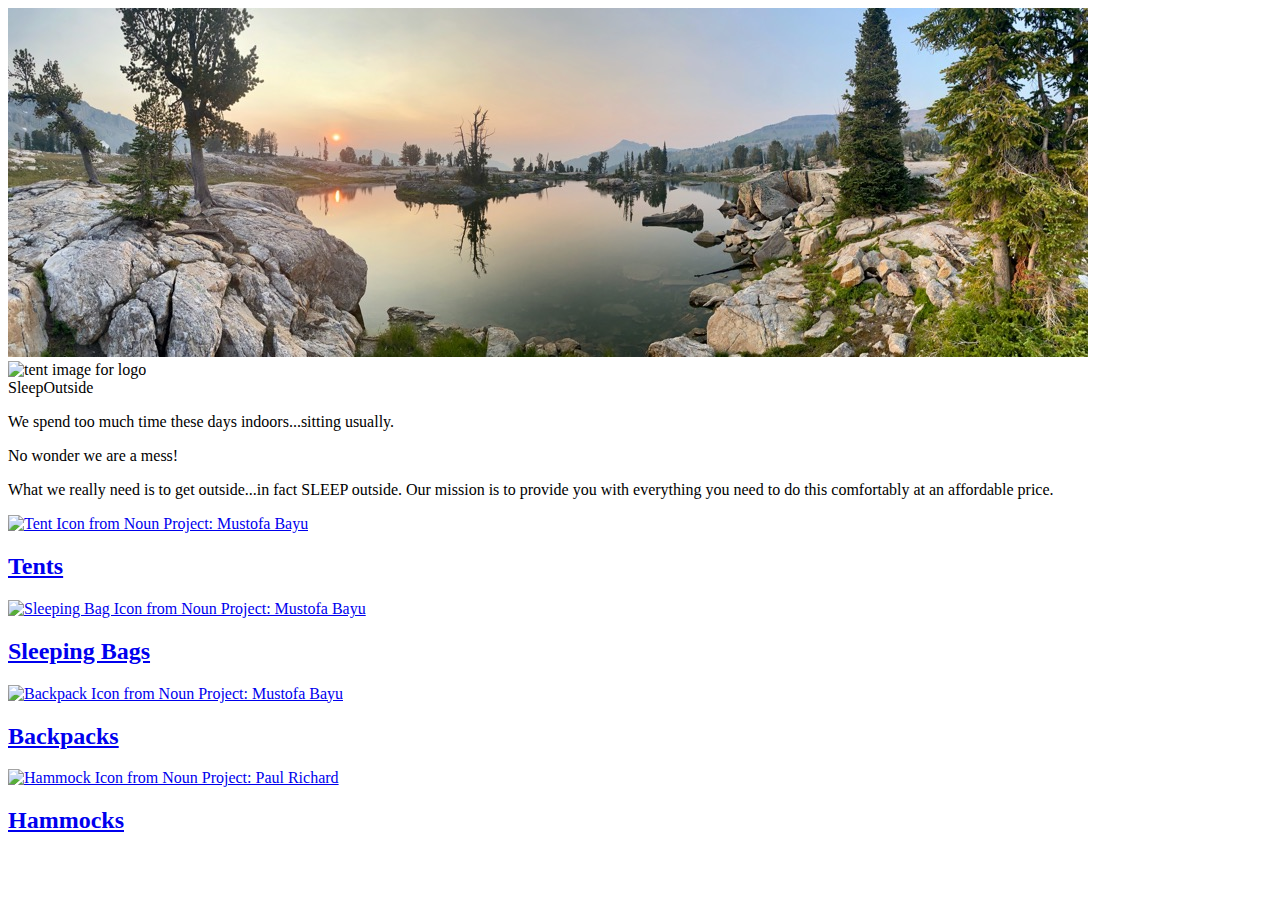
==== commit 73c7846e: "Completed expand inventory" ====
--- a/src/index.html
+++ b/src/index.html
@@ -30,13 +30,54 @@
           comfortably at an affordable price.
         </p>
       </section>
-      <section class="products">
-        <h2>Top Products</h2>
+      <section class="categories">
+        <div class="category">
+          <a href="./product-list/index.html?category=tents">
+            <img
+              src="https://byui-cit.github.io/wdd330/images/category-icons/noun_Tent_3544767.svg"
+              alt="Tent Icon from Noun Project: Mustofa Bayu"
+            />
+
+            <h2>Tents</h2>
+          </a>
+        </div>
+        <div class="category">
+          <a href="./product-list/index.html?category=sleeping-bags">
+            <img
+              src="https://byui-cit.github.io/wdd330/images/category-icons/noun_Sleeping%20Bag_3544775.svg"
+              alt="Sleeping Bag Icon from Noun Project: Mustofa Bayu"
+            />
+
+            <h2>Sleeping Bags</h2>
+          </a>
+        </div>
+        <div class="category">
+          <a href="./product-list/index.html?category=backpacks">
+            <img
+              src="https://byui-cit.github.io/wdd330/images/category-icons/noun_carrier%20bag_3544771.svg"
+              alt="Backpack Icon from Noun Project: Mustofa Bayu"
+            />
+
+            <h2>Backpacks</h2>
+          </a>
+        </div>
+        <div class="category">
+          <a href="./product-list/index.html?category=hammocks">
+            <img
+              src="https://byui-cit.github.io/wdd330/images/category-icons/noun_Hammock_791143.svg"
+              alt="Hammock Icon from Noun Project: Paul Richard"
+            />
+
+            <h2>Hammocks</h2>
+          </a>
+        </div>
+
+        <!-- <h2>Top Products --- test</h2>
         <ul class="product-list">
           <li class="product-card">
             <a href="product_pages/index.html?product=880RR">
               <img
-                src="images/tents/marmot-ajax-tent-3-person-3-season-in-pale-pumpkin-terracotta~p~880rr_01~320.jpg"
+                src="../images/tents/marmot-ajax-tent-3-person-3-season-in-pale-pumpkin-terracotta~p~880rr_01~320.jpg"
                 alt="Marmot Ajax tent"
               />
               <h3 class="card__brand">Marmot</h3>
@@ -44,7 +85,7 @@
               <p class="product-card__price">$199.99</p></a
             >
           </li>
-        </ul>
+        </ul> -->
       </section>
     </main>
     <footer id="footer"></footer>
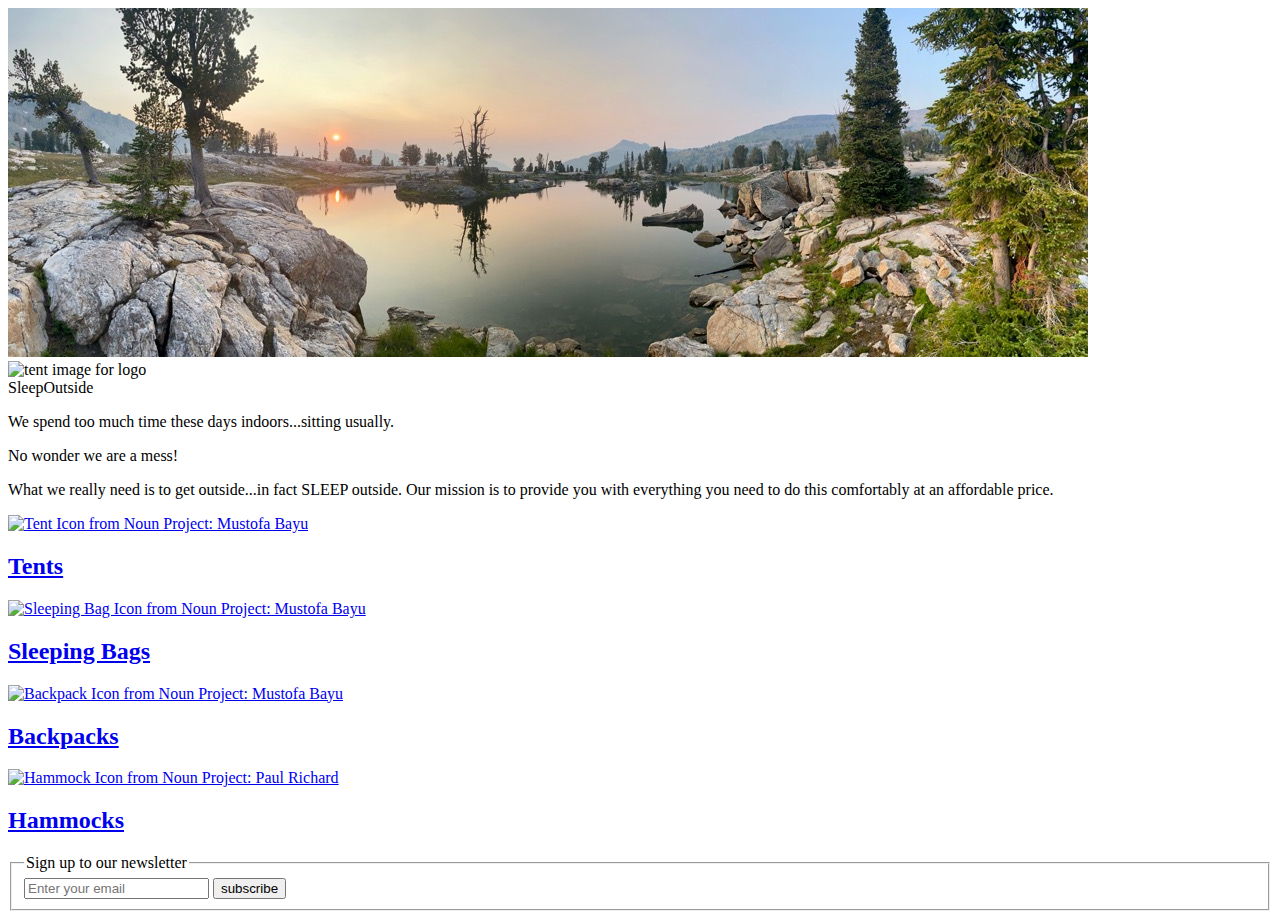
==== commit c0f62f19: "Completed newsletter" ====
--- a/src/index.html
+++ b/src/index.html
@@ -87,6 +87,19 @@
           </li>
         </ul> -->
       </section>
+      <div class="newsletter">
+        <form action="" method="post">
+          <fieldset>
+            <legend>Sign up to our newsletter</legend>
+
+            <label>
+              <input type="email" name="email" placeholder="Enter your email" />
+            </label>
+
+            <button class="" type="submit">subscribe</button>
+          </fieldset>
+        </form>
+      </div>
     </main>
     <footer id="footer"></footer>
   </body>
